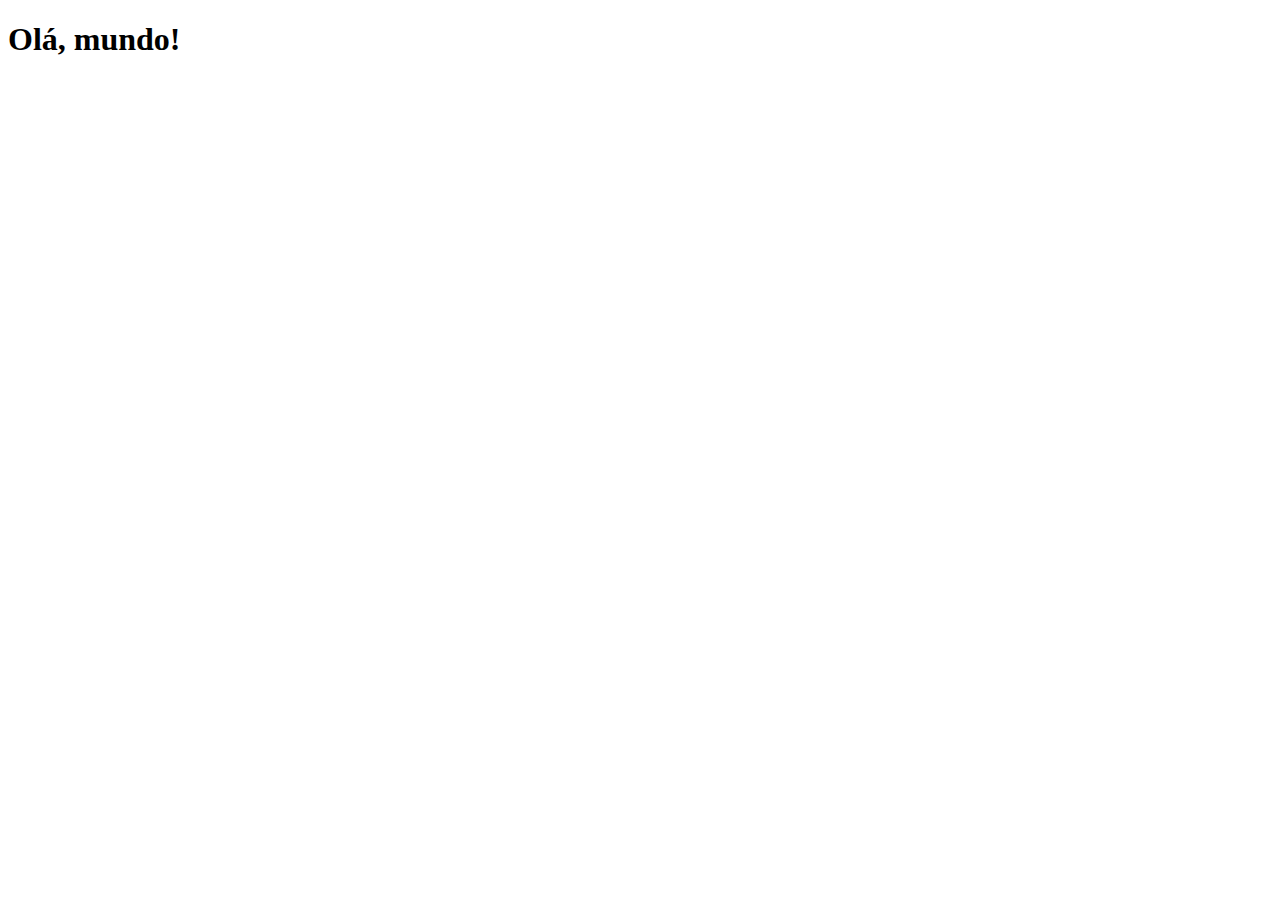
==== index.html @ 46f106d8 "Criei a página principal - Projeto Social" ====
<!DOCTYPE html>
<html lang="pt-br">
<head>
    <meta charset="UTF-8">
    <meta name="viewport" content="width=device-width, initial-scale=1.0">
    <link rel="shortcut icon" href="favicon.ico" type="image/x-icon">
    <title>Projeto Redes Sociais</title>
</head>
<body>
    <h1>Olá, mundo!</h1>
</body>
</html>
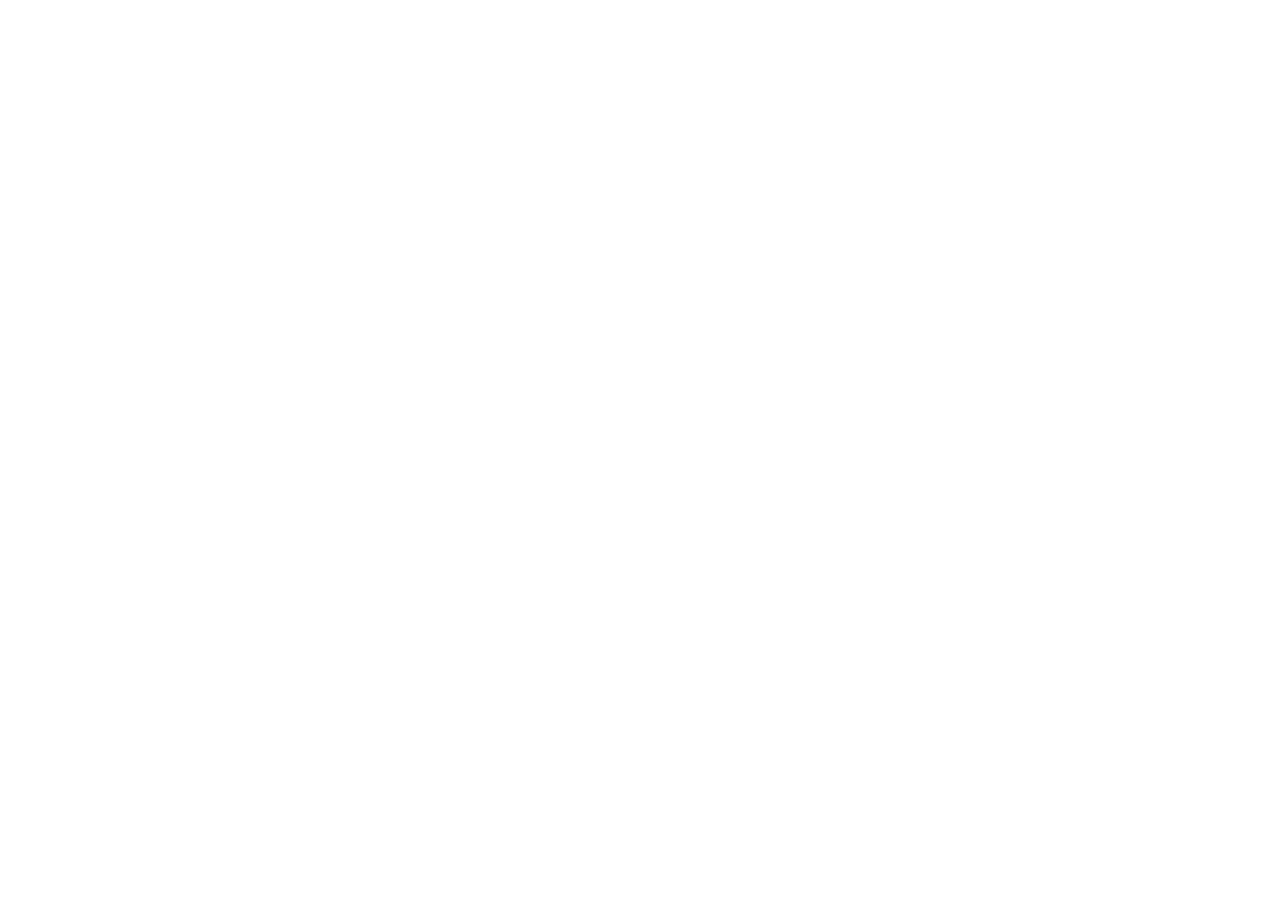
==== commit 6ff1651c: "Atualizei a página principal - Projeto Social" ====
--- a/index.html
+++ b/index.html
@@ -5,8 +5,16 @@
     <meta name="viewport" content="width=device-width, initial-scale=1.0">
     <link rel="shortcut icon" href="favicon.ico" type="image/x-icon">
     <title>Projeto Redes Sociais</title>
+    <link rel="stylesheet" href="stilos/style.css">
 </head>
 <body>
-    <h1>Olá, mundo!</h1>
+    <main>
+        <section id="telefone">
+
+        </section>
+        <section id="redes-sociais">
+     
+        </section>
+    </main>
 </body>
 </html>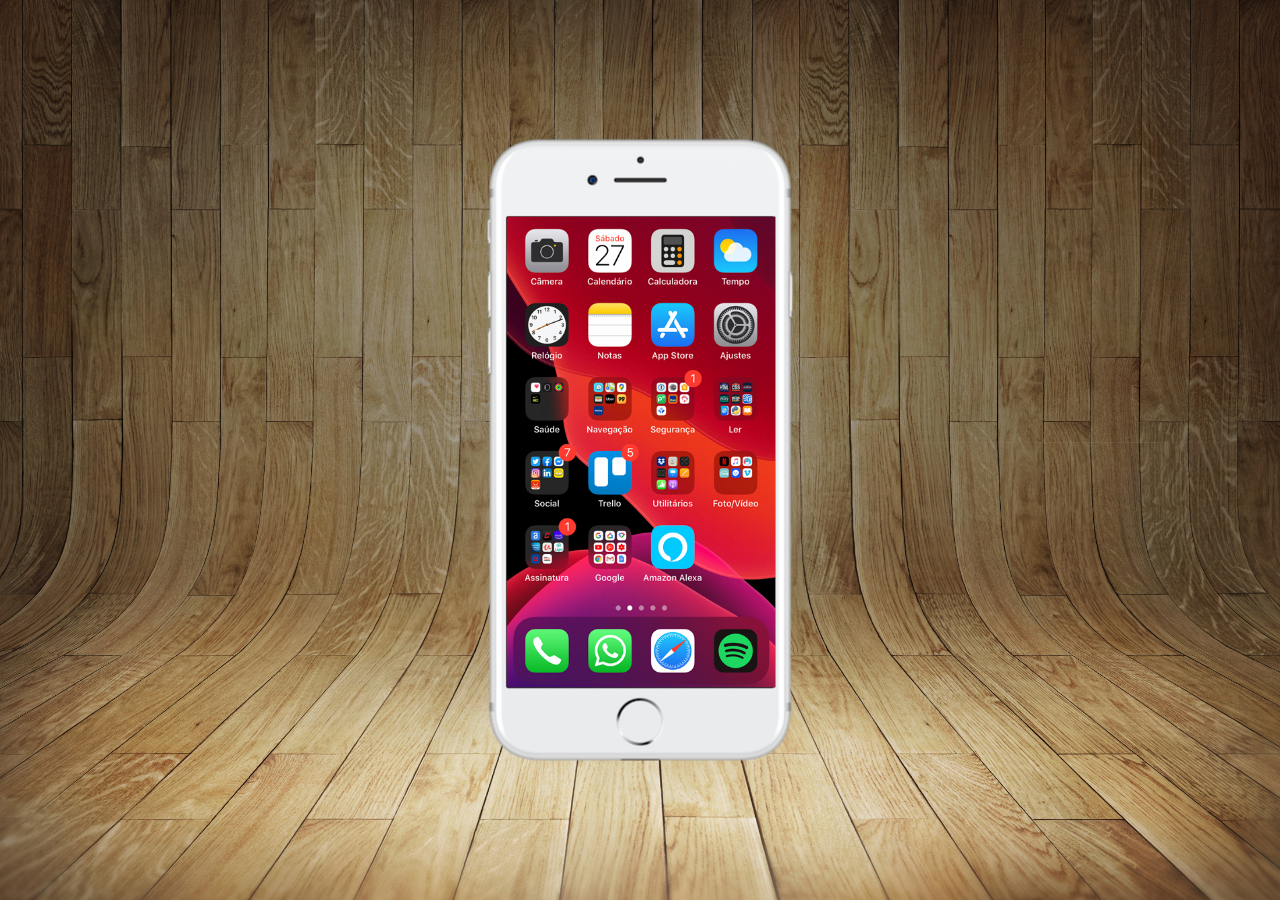
==== commit b24b7cce: "Criei a tela Home" ====
--- a/index.html
+++ b/index.html
@@ -10,7 +10,7 @@
 <body>
     <main>
         <section id="telefone">
-
+            <iframe src="home.html" name="tela" id="tela" frameborder="0"></iframe>
         </section>
         <section id="redes-sociais">
      
--- a/stilos/style.css
+++ b/stilos/style.css
@@ -0,0 +1,43 @@
+@charset "UTF-8";
+
+* {
+    margin: 0px;
+    padding: 0px;
+    font-family: Arial, Helvetica, sans-serif;
+}
+
+html, body {
+    height: 100vh;
+    width: 100vw;
+    background-color: black;
+}
+
+body {
+    background: url('../imagens/fundo-madeira.jpg') no-repeat top center;
+    background-size: cover;
+    background-attachment: fixed;
+}
+
+main {
+    position: relative;
+    height: 100vh;
+}
+
+section#telefone {
+    position: absolute;
+    top: 50%;
+    left: 50%;
+    transform: translate(-50%, -50%);
+
+    height: 627px;
+    width: 311px;
+    background: url('../imagens/frame-iphone.png') no-repeat;
+}
+
+iframe#tela {
+    position: relative;
+    top: 80px;
+    left: 22px;
+    width: 269px;
+    height: 471px;
+}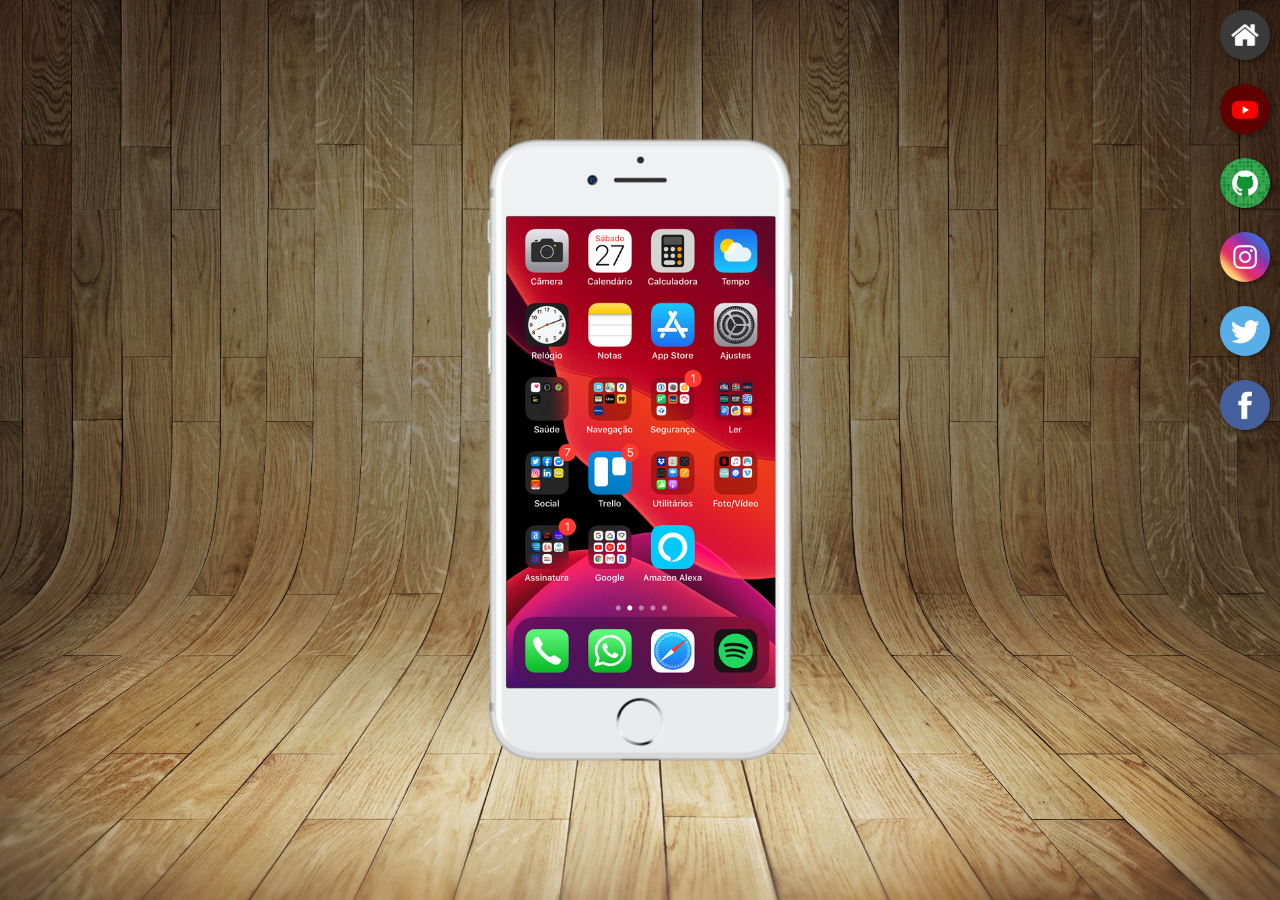
==== commit 456107f5: "Criei botões na lateral" ====
--- a/index.html
+++ b/index.html
@@ -10,10 +10,17 @@
 <body>
     <main>
         <section id="telefone">
-            <iframe src="home.html" name="tela" id="tela" frameborder="0"></iframe>
+            <iframe src="home.html" name="tela" id="tela" frameborder="0">
+                Seu navegador não é compatível com isso.
+            </iframe>
         </section>
         <section id="redes-sociais">
-     
+            <a href="#" target="tela"><img src="imagens/logo-home.jpg" alt="Home"></a><br>
+            <a href="#" target="tela"><img src="imagens/logo-youtube.jpg" alt="Youtube"></a><br>
+            <a href="#" target="tela"><img src="imagens/logo-github.jpg" alt="GitHub"></a><br>
+            <a href="#" target="tela"><img src="imagens/logo-instagram.jpg" alt="Instagram"></a><br>
+            <a href="#" target="tela"><img src="imagens/logo-twitter.jpg" alt="Twitter"></a><br>
+            <a href="#" target="tela"><img src="imagens/logo-facebook.jpg" alt="Facebook"></a><br>
         </section>
     </main>
 </body>
--- a/stilos/style.css
+++ b/stilos/style.css
@@ -40,4 +40,23 @@
     left: 22px;
     width: 269px;
     height: 471px;
+}
+
+section#redes-sociais {
+    text-align: right;
+}
+
+section#redes-sociais img {
+    width: 50px;
+    margin: 10px;
+    border-radius: 50%;
+    box-shadow: 2px 2px 5px rgba(0, 0, 0, 0.400);
+    box-sizing: border-box;
+}
+
+section#redes-sociais img:hover {
+    border: 2px solid rgba(255, 255, 255, 0.603);
+    transform: translate(-3px, -3px);
+    box-shadow: 5px 5px 10px rgba(0, 0, 0, 0.603);
+    transition: transform 0.3s, border 1s;
 }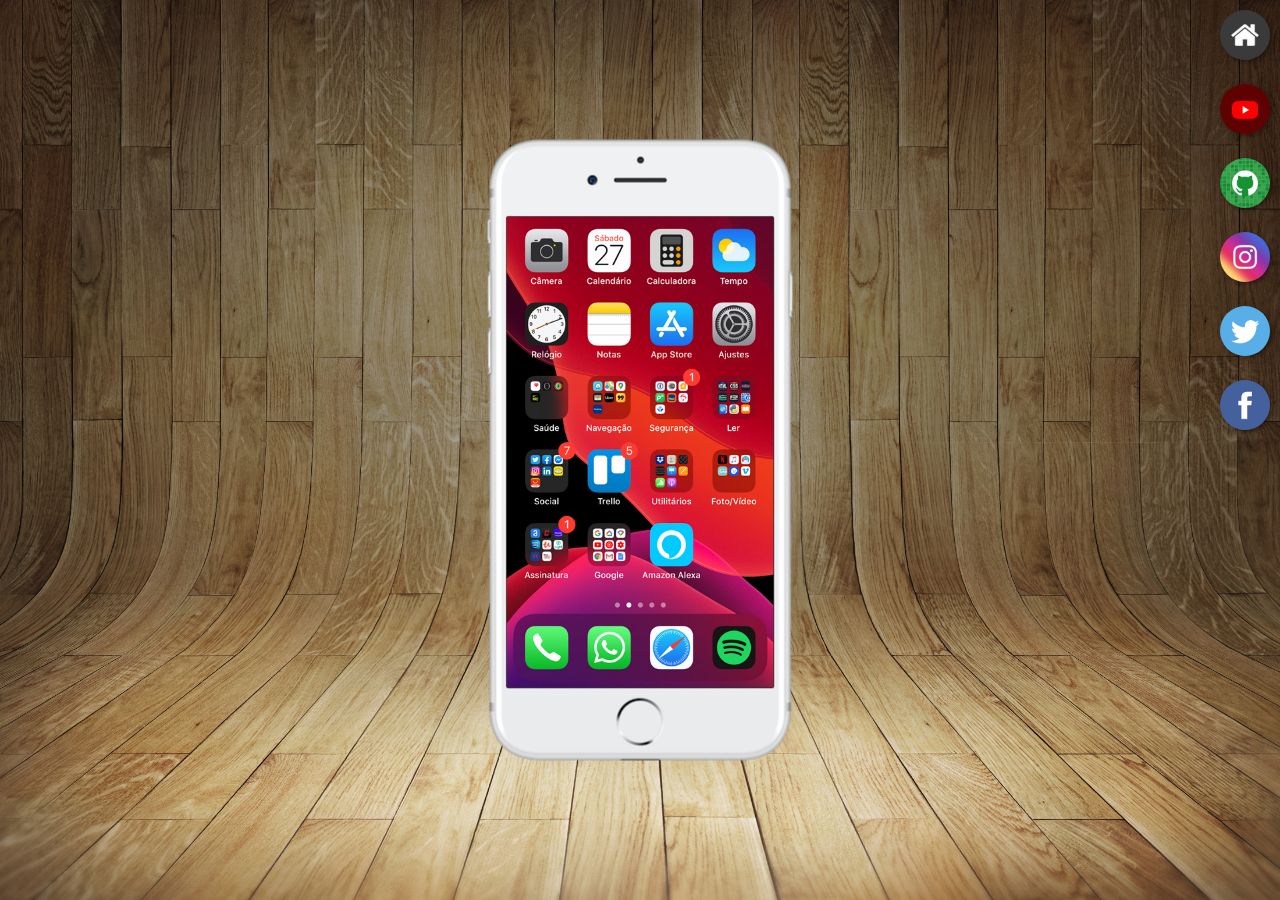
==== commit 2fa18603: "Criei e personalizei os botões" ====
--- a/index.html
+++ b/index.html
@@ -15,12 +15,12 @@
             </iframe>
         </section>
         <section id="redes-sociais">
-            <a href="#" target="tela"><img src="imagens/logo-home.jpg" alt="Home"></a><br>
-            <a href="#" target="tela"><img src="imagens/logo-youtube.jpg" alt="Youtube"></a><br>
-            <a href="#" target="tela"><img src="imagens/logo-github.jpg" alt="GitHub"></a><br>
-            <a href="#" target="tela"><img src="imagens/logo-instagram.jpg" alt="Instagram"></a><br>
-            <a href="#" target="tela"><img src="imagens/logo-twitter.jpg" alt="Twitter"></a><br>
-            <a href="#" target="tela"><img src="imagens/logo-facebook.jpg" alt="Facebook"></a><br>
+            <a href="home.html" target="tela"><img src="imagens/logo-home.jpg" alt="Home"></a><br>
+            <a href="youtube.html" target="tela"><img src="imagens/logo-youtube.jpg" alt="Youtube"></a><br>
+            <a href="github.html" target="tela"><img src="imagens/logo-github.jpg" alt="GitHub"></a><br>
+            <a href="instagram.html" target="tela"><img src="imagens/logo-instagram.jpg" alt="Instagram"></a><br>
+            <a href="twitter.html" target="tela"><img src="imagens/logo-twitter.jpg" alt="Twitter"></a><br>
+            <a href="facebook.html" target="tela"><img src="imagens/logo-facebook.jpg" alt="Facebook"></a><br>
         </section>
     </main>
 </body>
--- a/stilos/style.css
+++ b/stilos/style.css
@@ -38,7 +38,7 @@
     position: relative;
     top: 80px;
     left: 22px;
-    width: 269px;
+    width: 267px;
     height: 471px;
 }
 
